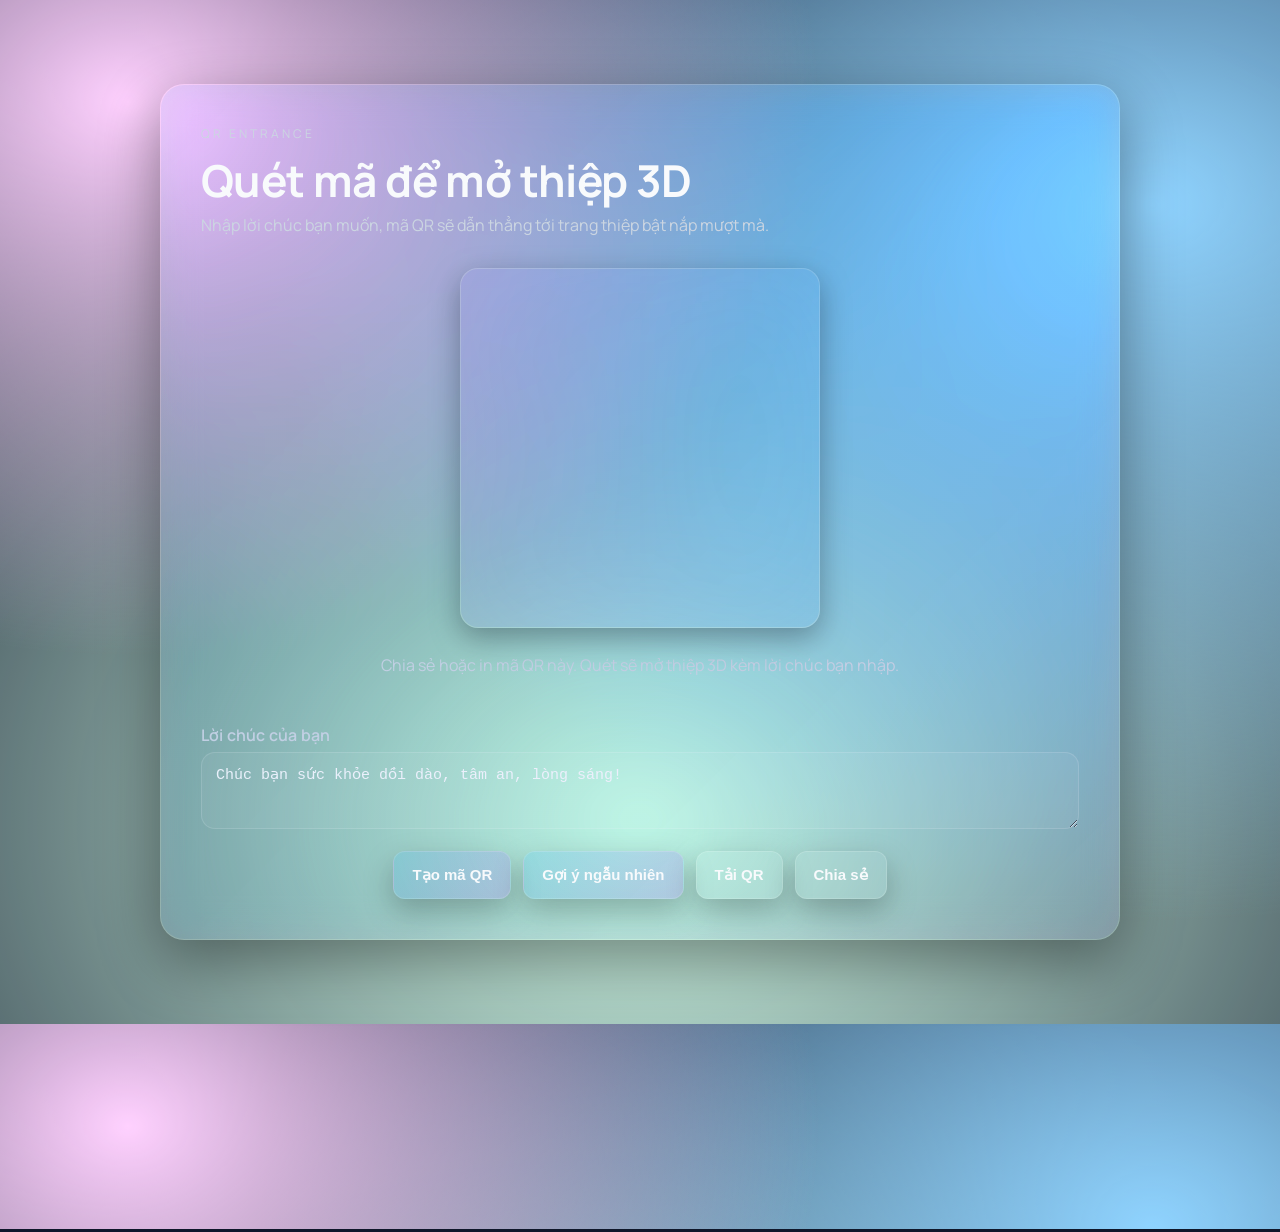
==== index.html @ 57ef8242 "InitProject" ====
﻿<!doctype html>
<html lang="vi">
<head>
  <meta charset="UTF-8" />
  <meta name="viewport" content="width=device-width, initial-scale=1.0" />
  <title>QR dẫn tới thiệp 3D</title>
  <link rel="preconnect" href="https://api.qrserver.com" />
  <link rel="stylesheet" href="style.css" />
</head>
<body data-page="gate">
  <main class="scene gate">
    <div class="glow"></div>
    <section class="card gate-card">
      <header>
        <p class="eyebrow">QR entrance</p>
        <h1>Quét mã để mở thiệp 3D</h1>
        <p class="sub">Nhập lời chúc bạn muốn, mã QR sẽ dẫn thẳng tới trang thiệp bật nắp mượt mà.</p>
      </header>

      <div class="qr-panel gate-panel">
        <div class="qr-frame large">
          <img id="qrOnlyImg" alt="QR tới thiệp" loading="lazy" />
          <div class="halo"></div>
        </div>
        <p class="hint center">Chia sẻ hoặc in mã QR này. Quét sẽ mở thiệp 3D kèm lời chúc bạn nhập.</p>
      </div>

      <div class="custom-box">
        <label for="customMsg">Lời chúc của bạn</label>
        <textarea id="customMsg" rows="3" placeholder="Nhập lời chúc..."></textarea>
      </div>

      <div class="controls">
        <button id="createBtn">Tạo mã QR</button>
        <button id="shuffleBtn">Gợi ý ngẫu nhiên</button>
        <button id="downloadBtn" class="ghost">Tải QR</button>
        <button id="shareBtn" class="ghost">Chia sẻ</button>
      </div>
    </section>
  </main>

  <script src="main.js" type="module"></script>
</body>
</html>
---- style.css ----
﻿@import url("https://fonts.googleapis.com/css2?family=Manrope:wght@400;600;700&display=swap");

:root {
  --bg: radial-gradient(120% 120% at 10% 10%, #ffd1ff 0, transparent 45%),
        radial-gradient(140% 140% at 90% 20%, #8fd3ff 0, transparent 50%),
        radial-gradient(160% 160% at 50% 80%, #d4ffea 0, transparent 55%),
        #0f172a;
  --card: rgba(255, 255, 255, 0.07);
  --border: rgba(255, 255, 255, 0.15);
  --text: #f8fafc;
  --muted: #cbd5e1;
  --accent: #38bdf8;
  --accent-2: #a855f7;
  --shadow: 0 20px 60px rgba(0, 0, 0, 0.4);
  --radius: 24px;
  --blur: saturate(140%) blur(30px);
  --speed: 480ms;
}

* { box-sizing: border-box; }

body {
  margin: 0;
  min-height: 100vh;
  font-family: "Manrope", "Segoe UI", system-ui, -apple-system, sans-serif;
  background: var(--bg);
  color: var(--text);
  display: grid;
  place-items: center;
  overflow: hidden;
}

.scene {
  position: relative;
  width: min(1100px, 92vw);
  padding: 64px 24px;
  display: grid;
  place-items: center;
}

.scene.gate { padding: 84px 24px; }
.scene.card-scene { padding: 70px 16px; }

.glow {
  position: absolute;
  inset: -20%;
  filter: var(--blur);
  opacity: 0.6;
  animation: drift 16s ease-in-out infinite alternate;
  pointer-events: none;
}

.card {
  position: relative;
  width: min(960px, 100%);
  background: var(--card);
  border: 1px solid var(--border);
  border-radius: var(--radius);
  box-shadow: var(--shadow);
  padding: 40px;
  backdrop-filter: blur(18px) saturate(160%);
  overflow: hidden;
  isolation: isolate;
  animation: float 8s ease-in-out infinite;
}

.card::after {
  content: "";
  position: absolute;
  inset: 0;
  background: linear-gradient(135deg, rgba(56, 189, 248, 0.15), rgba(168, 85, 247, 0.12));
  opacity: 0.7;
  pointer-events: none;
}

header { position: relative; z-index: 2; }
header h1 { margin: 8px 0 4px; font-size: clamp(32px, 4vw, 44px); letter-spacing: -0.6px; }
header .eyebrow { text-transform: uppercase; letter-spacing: 3px; font-size: 12px; color: var(--muted); margin: 0; }
header .sub { margin: 0; color: var(--muted); max-width: 680px; }

.qr-panel {
  position: relative;
  margin: 32px 0;
  display: flex;
  flex-direction: column;
  align-items: center;
  gap: 16px;
}

.qr-frame {
  position: relative;
  width: 320px;
  aspect-ratio: 1;
  border-radius: 18px;
  background: rgba(255, 255, 255, 0.04);
  border: 1px solid var(--border);
  display: grid;
  place-items: center;
  overflow: hidden;
  box-shadow: 0 10px 30px rgba(0, 0, 0, 0.35);
}
.qr-frame.large { width: 360px; }

.qr-frame img {
  width: 86%;
  height: 86%;
  object-fit: contain;
  filter: drop-shadow(0 10px 20px rgba(0, 0, 0, 0.35));
  opacity: 0;
  transform: translateY(10px) scale(0.96);
  transition: opacity var(--speed) ease, transform var(--speed) ease;
}

.qr-frame img.visible { opacity: 1; transform: translateY(0) scale(1); }

.qr-frame .halo {
  position: absolute;
  inset: -20%;
  background: conic-gradient(from 90deg, rgba(56, 189, 248, 0.2), rgba(168, 85, 247, 0.15), rgba(56, 189, 248, 0.2));
  filter: blur(70px);
  animation: spin 14s linear infinite;
  pointer-events: none;
}

.gate-text { position: relative; z-index: 2; }
.gate-text .muted { margin: 0 0 10px; color: var(--muted); letter-spacing: 0.2px; }
.link-pill {
  display: inline-block;
  padding: 12px 14px;
  border-radius: 12px;
  background: rgba(255, 255, 255, 0.06);
  border: 1px solid var(--border);
  font-family: "SFMono-Regular", Consolas, "Liberation Mono", monospace;
  color: var(--text);
  word-break: break-all;
  min-height: 46px;
}

.hint { color: var(--muted); margin-top: 10px; }
.hint.center { text-align: center; max-width: 520px; }

.custom-box {
  margin: 10px 0 22px;
  display: grid;
  gap: 6px;
}

.custom-box label { color: var(--muted); font-weight: 600; letter-spacing: 0.2px; }
.custom-box textarea {
  width: 100%;
  border-radius: 14px;
  border: 1px solid var(--border);
  background: rgba(255, 255, 255, 0.05);
  color: var(--text);
  padding: 12px 14px;
  font-size: 15px;
  resize: vertical;
  min-height: 72px;
}
.custom-box textarea:focus { outline: 2px solid rgba(56, 189, 248, 0.4); }

.wish {
  position: relative;
  padding: 22px 24px;
  border-radius: 18px;
  background: rgba(255, 255, 255, 0.05);
  border: 1px solid var(--border);
  min-height: 120px;
  font-size: clamp(20px, 2.4vw, 26px);
  line-height: 1.5;
  display: flex;
  align-items: center;
  overflow: hidden;
}

.wish #wishText { display: inline-block; opacity: 0; transform: translateY(8px); transition: opacity var(--speed) ease, transform var(--speed) ease; }
.wish.show #wishText { opacity: 1; transform: translateY(0); }

.cursor {
  width: 14px;
  height: 32px;
  margin-left: 6px;
  background: linear-gradient(180deg, #38bdf8, #a855f7);
  border-radius: 6px;
  animation: blink 1s steps(2, start) infinite;
  opacity: 0.8;
}

.controls {
  display: flex;
  flex-wrap: wrap;
  gap: 12px;
  position: relative;
  z-index: 2;
  justify-content: center;
}

button {
  border: 1px solid var(--border);
  background: linear-gradient(120deg, rgba(56, 189, 248, 0.2), rgba(168, 85, 247, 0.2));
  color: var(--text);
  padding: 14px 18px;
  border-radius: 12px;
  font-size: 15px;
  font-weight: 600;
  cursor: pointer;
  transition: transform var(--speed) ease, box-shadow var(--speed) ease, border-color var(--speed) ease;
  box-shadow: 0 12px 30px rgba(0, 0, 0, 0.25);
}

button:hover { transform: translateY(-2px) scale(1.01); border-color: rgba(255, 255, 255, 0.4); }
button:active { transform: translateY(0); }
button.ghost { background: rgba(255, 255, 255, 0.05); }

/* 3D card */
.card3d {
  position: relative;
  width: min(520px, 90vw);
  height: min(340px, 72vh);
  perspective: 1800px;
  display: grid;
  place-items: center;
  cursor: pointer;
}

.card-outer {
  position: relative;
  width: 100%;
  height: 100%;
  transform-style: preserve-3d;
  transition: transform 1.2s cubic-bezier(0.23, 1, 0.32, 1);
  transform: rotateX(6deg) rotateY(-8deg);
}

.card3d.open #cardOuter {
  transform: rotateX(0deg) rotateY(-26deg) translateX(-6px);
}

.card-front, .card-inner {
  position: absolute;
  inset: 0;
  border-radius: 18px;
  overflow: hidden;
  backface-visibility: hidden;
  box-shadow: 0 20px 60px rgba(0, 0, 0, 0.35);
}

.card-front {
  background: linear-gradient(135deg, #fbc2ff, #98c1ff);
  transform-origin: left center;
  transform: rotateY(0deg);
  transition: transform 1.2s cubic-bezier(0.23, 1, 0.32, 1);
  border: 1px solid rgba(255, 255, 255, 0.35);
}

.card3d.open .card-front { transform: rotateY(-175deg); }

.front-design {
  position: relative;
  width: 100%;
  height: 100%;
  display: grid;
  place-items: center;
  text-align: center;
  color: #0b1224;
  font-weight: 700;
  letter-spacing: 0.4px;
}

.front-design h2 { margin: 4px 0; font-size: 42px; }
.front-design p { margin: 0; opacity: 0.8; }
.tag {
  position: absolute;
  top: 18px;
  left: 18px;
  padding: 6px 10px;
  border-radius: 10px;
  background: rgba(255, 255, 255, 0.8);
  font-size: 13px;
  text-transform: uppercase;
  letter-spacing: 1px;
}

.shine {
  position: absolute;
  inset: -20%;
  background: radial-gradient(circle at 20% 20%, rgba(255, 255, 255, 0.35), transparent 45%),
              radial-gradient(circle at 80% 10%, rgba(255, 255, 255, 0.35), transparent 40%);
  mix-blend-mode: screen;
  animation: float 6s ease-in-out infinite;
}

.card-inner {
  background: linear-gradient(180deg, rgba(255, 255, 255, 0.9), rgba(255, 255, 255, 0.82));
  color: #0f172a;
  padding: 24px;
  transform: translateZ(-1px);
}

.letter {
  position: relative;
  width: 100%;
  height: 100%;
  background: #fdfdfd;
  border-radius: 14px;
  padding: 20px 22px;
  box-shadow: inset 0 0 0 1px rgba(15, 23, 42, 0.08), 0 10px 40px rgba(0, 0, 0, 0.12);
  opacity: 0;
  transform: translateY(14px);
  transition: opacity 0.6s ease 0.35s, transform 0.6s ease 0.35s;
}

.card3d.open .letter { opacity: 1; transform: translateY(0); }

.label { margin: 0 0 10px; font-weight: 700; color: #475569; letter-spacing: 0.4px; }
#letterText { margin: 0; font-size: 18px; line-height: 1.6; color: #111827; }

.spine {
  position: absolute;
  top: 0;
  bottom: 0;
  left: -1px;
  width: 10px;
  background: linear-gradient(90deg, rgba(0, 0, 0, 0.2), transparent 60%);
  border-radius: 10px;
  transform: translateZ(4px);
  pointer-events: none;
}

.open-hint {
  margin-top: 18px;
  background: rgba(255, 255, 255, 0.06);
  border: 1px dashed rgba(255, 255, 255, 0.35);
  color: var(--text);
  box-shadow: none;
}

.confetti {
  position: absolute;
  inset: -10%;
  background: radial-gradient(circle at 20% 30%, rgba(168, 85, 247, 0.18), transparent 32%),
              radial-gradient(circle at 80% 60%, rgba(56, 189, 248, 0.18), transparent 30%),
              radial-gradient(circle at 40% 80%, rgba(251, 191, 36, 0.18), transparent 26%);
  pointer-events: none;
  animation: drift 14s ease-in-out infinite alternate;
}

@keyframes drift {
  0% { transform: translate(-20px, -10px) scale(1); }
  100% { transform: translate(30px, 20px) scale(1.04); }
}

@keyframes float {
  0% { transform: translateY(0); }
  50% { transform: translateY(-10px); }
  100% { transform: translateY(0); }
}

@keyframes spin { to { transform: rotate(360deg); } }

@keyframes blink { 0%, 100% { opacity: 0; } 50% { opacity: 1; } }

@media (max-width: 860px) {
  .qr-panel { grid-template-columns: 1fr; justify-items: center; }
  .qr-frame { width: min(320px, 82vw); }
  .link-pill { width: 100%; }
}

@media (max-width: 560px) {
  body { padding: 20px 0; }
  .card { padding: 28px; }
  .controls { flex-direction: column; }
  button { width: 100%; text-align: center; }
  .custom-box textarea { width: 100%; }
  .card3d { height: 300px; }
  .front-design h2 { font-size: 34px; }
}
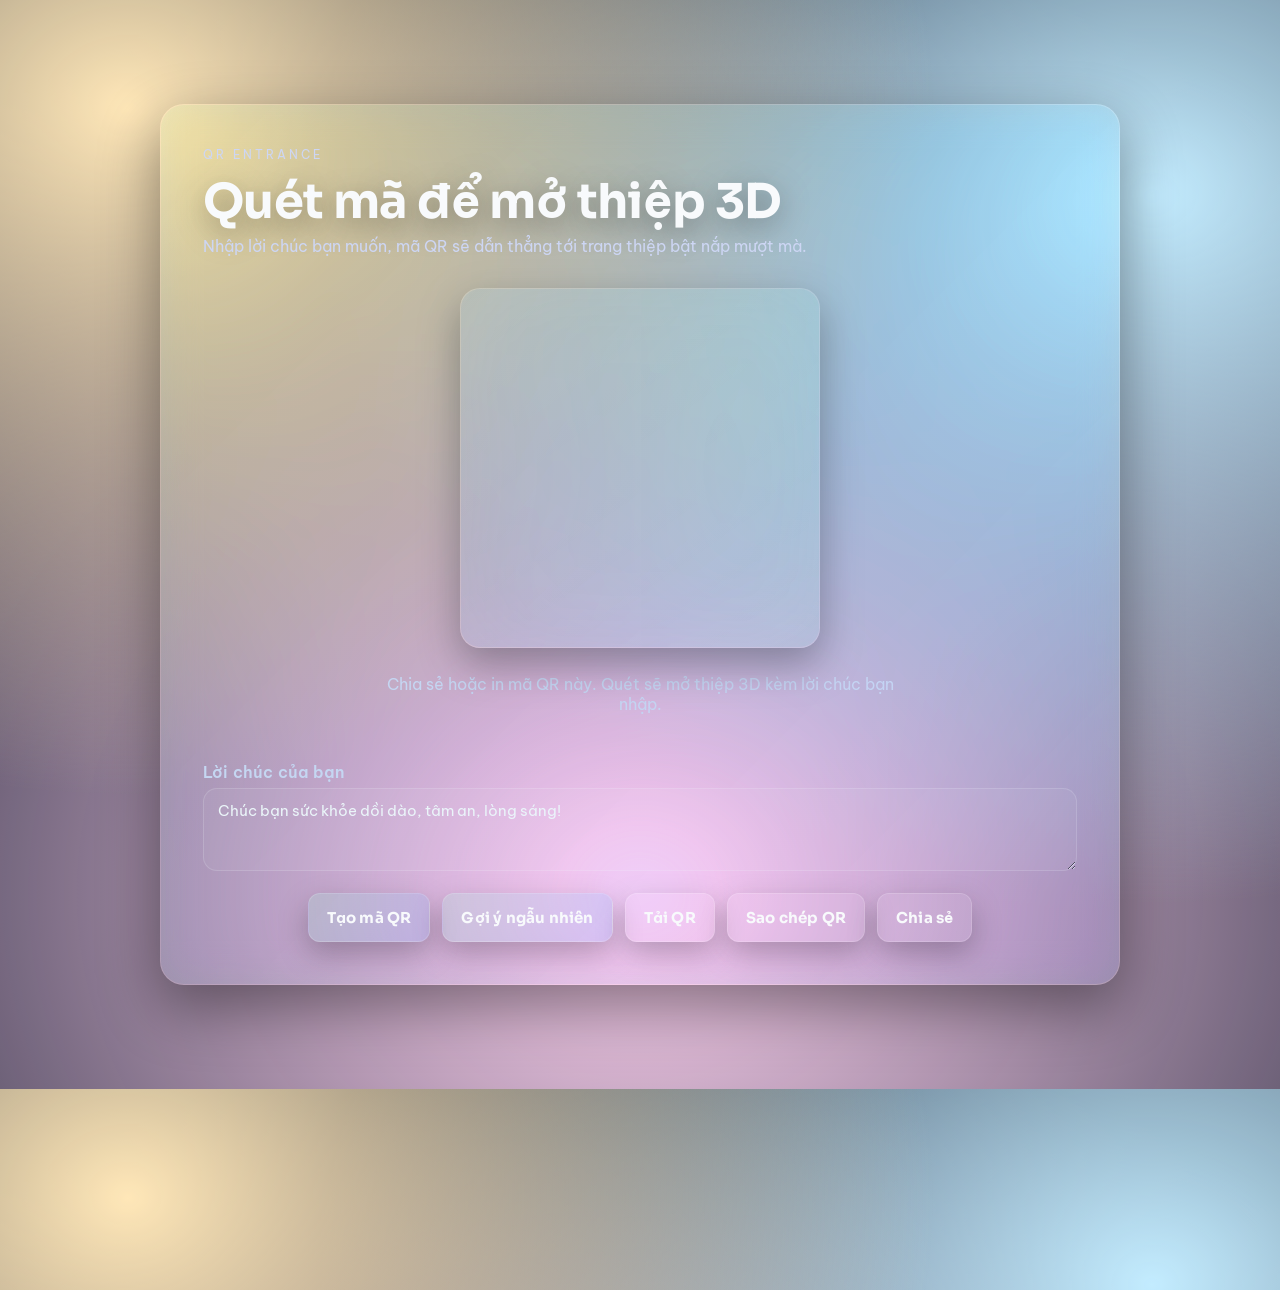
==== commit bcce22cf: "Add more serveral feature" ====
--- a/index.html
+++ b/index.html
@@ -34,11 +34,13 @@
         <button id="createBtn">Tạo mã QR</button>
         <button id="shuffleBtn">Gợi ý ngẫu nhiên</button>
         <button id="downloadBtn" class="ghost">Tải QR</button>
+        <button id="copyQrBtn" class="ghost">Sao chép QR</button>
         <button id="shareBtn" class="ghost">Chia sẻ</button>
       </div>
     </section>
   </main>
 
+  <div class="toast-stack" id="toastStack" aria-live="polite"></div>
   <script src="main.js" type="module"></script>
 </body>
 </html>
--- a/style.css
+++ b/style.css
@@ -1,20 +1,24 @@
-﻿@import url("https://fonts.googleapis.com/css2?family=Manrope:wght@400;600;700&display=swap");
+@import url("https://fonts.googleapis.com/css2?family=Be+Vietnam+Pro:wght@400;500;600;700&family=Sora:wght@500;600;700&display=swap");
 
 :root {
-  --bg: radial-gradient(120% 120% at 10% 10%, #ffd1ff 0, transparent 45%),
-        radial-gradient(140% 140% at 90% 20%, #8fd3ff 0, transparent 50%),
-        radial-gradient(160% 160% at 50% 80%, #d4ffea 0, transparent 55%),
+  --bg: radial-gradient(140% 140% at 10% 10%, #ffe7b8 0, transparent 45%),
+        radial-gradient(130% 130% at 90% 18%, #c3ecff 0, transparent 50%),
+        radial-gradient(160% 160% at 50% 82%, #ffd3f1 0, transparent 55%),
         #0f172a;
-  --card: rgba(255, 255, 255, 0.07);
-  --border: rgba(255, 255, 255, 0.15);
+  --card: rgba(255, 255, 255, 0.08);
+  --border: rgba(255, 255, 255, 0.16);
   --text: #f8fafc;
-  --muted: #cbd5e1;
-  --accent: #38bdf8;
-  --accent-2: #a855f7;
-  --shadow: 0 20px 60px rgba(0, 0, 0, 0.4);
+  --muted: #cdd6f4;
+  --accent: #9ef7d2;
+  --accent-2: #6fa8ff;
+  --accent-3: #f58fb1;
+  --shadow: 0 22px 60px rgba(0, 0, 0, 0.42);
   --radius: 24px;
-  --blur: saturate(140%) blur(30px);
-  --speed: 480ms;
+  --blur: saturate(160%) blur(28px);
+  --speed: 520ms;
+  --display-font: "Sora", "Be Vietnam Pro", "Segoe UI", system-ui, -apple-system, sans-serif;
+  --body-font: "Be Vietnam Pro", "Segoe UI", system-ui, -apple-system, sans-serif;
+  --paper: #fffdf6;
 }
 
 * { box-sizing: border-box; }
@@ -22,24 +26,25 @@
 body {
   margin: 0;
   min-height: 100vh;
-  font-family: "Manrope", "Segoe UI", system-ui, -apple-system, sans-serif;
+  font-family: var(--body-font);
   background: var(--bg);
   color: var(--text);
   display: grid;
   place-items: center;
   overflow: hidden;
+  padding: 12px;
 }
 
 .scene {
   position: relative;
-  width: min(1100px, 92vw);
-  padding: 64px 24px;
+  width: min(1100px, 94vw);
+  padding: 72px 24px;
   display: grid;
   place-items: center;
 }
 
-.scene.gate { padding: 84px 24px; }
-.scene.card-scene { padding: 70px 16px; }
+.scene.gate { padding: 92px 28px; }
+.scene.card-scene { padding: 70px 18px; }
 
 .glow {
   position: absolute;
@@ -57,25 +62,37 @@
   border: 1px solid var(--border);
   border-radius: var(--radius);
   box-shadow: var(--shadow);
-  padding: 40px;
+  padding: 42px;
   backdrop-filter: blur(18px) saturate(160%);
   overflow: hidden;
   isolation: isolate;
-  animation: float 8s ease-in-out infinite;
+  animation: float 9s ease-in-out infinite;
 }
 
 .card::after {
   content: "";
   position: absolute;
   inset: 0;
-  background: linear-gradient(135deg, rgba(56, 189, 248, 0.15), rgba(168, 85, 247, 0.12));
+  background: linear-gradient(135deg, rgba(158, 247, 210, 0.2), rgba(111, 168, 255, 0.16));
   opacity: 0.7;
   pointer-events: none;
 }
 
 header { position: relative; z-index: 2; }
-header h1 { margin: 8px 0 4px; font-size: clamp(32px, 4vw, 44px); letter-spacing: -0.6px; }
-header .eyebrow { text-transform: uppercase; letter-spacing: 3px; font-size: 12px; color: var(--muted); margin: 0; }
+header h1 {
+  margin: 8px 0 4px;
+  font-size: clamp(34px, 4.4vw, 48px);
+  letter-spacing: -0.6px;
+  font-family: var(--display-font);
+  text-shadow: 0 8px 30px rgba(0, 0, 0, 0.35);
+}
+header .eyebrow {
+  text-transform: uppercase;
+  letter-spacing: 3px;
+  font-size: 12px;
+  color: var(--muted);
+  margin: 0;
+}
 header .sub { margin: 0; color: var(--muted); max-width: 680px; }
 
 .qr-panel {
@@ -89,15 +106,15 @@
 
 .qr-frame {
   position: relative;
-  width: 320px;
+  width: 340px;
   aspect-ratio: 1;
-  border-radius: 18px;
-  background: rgba(255, 255, 255, 0.04);
+  border-radius: 20px;
+  background: linear-gradient(145deg, rgba(255, 255, 255, 0.08), rgba(255, 255, 255, 0.03));
   border: 1px solid var(--border);
   display: grid;
   place-items: center;
   overflow: hidden;
-  box-shadow: 0 10px 30px rgba(0, 0, 0, 0.35);
+  box-shadow: 0 16px 40px rgba(0, 0, 0, 0.35);
 }
 .qr-frame.large { width: 360px; }
 
@@ -116,24 +133,10 @@
 .qr-frame .halo {
   position: absolute;
   inset: -20%;
-  background: conic-gradient(from 90deg, rgba(56, 189, 248, 0.2), rgba(168, 85, 247, 0.15), rgba(56, 189, 248, 0.2));
+  background: conic-gradient(from 90deg, rgba(158, 247, 210, 0.2), rgba(111, 168, 255, 0.18), rgba(158, 247, 210, 0.2));
   filter: blur(70px);
   animation: spin 14s linear infinite;
   pointer-events: none;
-}
-
-.gate-text { position: relative; z-index: 2; }
-.gate-text .muted { margin: 0 0 10px; color: var(--muted); letter-spacing: 0.2px; }
-.link-pill {
-  display: inline-block;
-  padding: 12px 14px;
-  border-radius: 12px;
-  background: rgba(255, 255, 255, 0.06);
-  border: 1px solid var(--border);
-  font-family: "SFMono-Regular", Consolas, "Liberation Mono", monospace;
-  color: var(--text);
-  word-break: break-all;
-  min-height: 46px;
 }
 
 .hint { color: var(--muted); margin-top: 10px; }
@@ -156,8 +159,9 @@
   font-size: 15px;
   resize: vertical;
   min-height: 72px;
-}
-.custom-box textarea:focus { outline: 2px solid rgba(56, 189, 248, 0.4); }
+  font-family: var(--body-font);
+}
+.custom-box textarea:focus { outline: 2px solid rgba(111, 168, 255, 0.4); }
 
 .wish {
   position: relative;
@@ -180,7 +184,7 @@
   width: 14px;
   height: 32px;
   margin-left: 6px;
-  background: linear-gradient(180deg, #38bdf8, #a855f7);
+  background: linear-gradient(180deg, #9ef7d2, #6fa8ff);
   border-radius: 6px;
   animation: blink 1s steps(2, start) infinite;
   opacity: 0.8;
@@ -197,14 +201,16 @@
 
 button {
   border: 1px solid var(--border);
-  background: linear-gradient(120deg, rgba(56, 189, 248, 0.2), rgba(168, 85, 247, 0.2));
+  background: linear-gradient(120deg, rgba(158, 247, 210, 0.2), rgba(111, 168, 255, 0.2));
   color: var(--text);
   padding: 14px 18px;
   border-radius: 12px;
   font-size: 15px;
-  font-weight: 600;
+  font-weight: 700;
+  font-family: var(--display-font);
+  letter-spacing: 0.2px;
   cursor: pointer;
-  transition: transform var(--speed) ease, box-shadow var(--speed) ease, border-color var(--speed) ease;
+  transition: transform var(--speed) ease, box-shadow var(--speed) ease, border-color var(--speed) ease, background 220ms ease;
   box-shadow: 0 12px 30px rgba(0, 0, 0, 0.25);
 }
 
@@ -212,14 +218,44 @@
 button:active { transform: translateY(0); }
 button.ghost { background: rgba(255, 255, 255, 0.05); }
 
-/* 3D card */
+/* Toasts */
+.toast-stack {
+  position: fixed;
+  top: 26px;
+  right: 26px;
+  display: grid;
+  gap: 10px;
+  z-index: 40;
+  pointer-events: none;
+}
+
+.toast {
+  min-width: 220px;
+  padding: 12px 14px;
+  border-radius: 12px;
+  background: rgba(15, 23, 42, 0.82);
+  border: 1px solid rgba(255, 255, 255, 0.08);
+  color: #e2e8f0;
+  box-shadow: 0 12px 30px rgba(0, 0, 0, 0.3);
+  transform: translateY(-10px);
+  opacity: 0;
+  transition: transform 260ms ease, opacity 260ms ease;
+  pointer-events: auto;
+}
+.toast.show { opacity: 1; transform: translateY(0); }
+.toast.success { border-left: 4px solid #9ef7d2; }
+.toast.warn { border-left: 4px solid #fbbf24; }
+.toast.error { border-left: 4px solid #fb7185; }
+
+/* 3D envelope card */
 .card3d {
   position: relative;
-  width: min(520px, 90vw);
-  height: min(340px, 72vh);
-  perspective: 1800px;
+  width: min(560px, 94vw);
+  height: min(420px, 78vh);
+  perspective: 2000px;
   display: grid;
   place-items: center;
+  gap: 14px;
   cursor: pointer;
 }
 
@@ -228,108 +264,147 @@
   width: 100%;
   height: 100%;
   transform-style: preserve-3d;
-  transition: transform 1.2s cubic-bezier(0.23, 1, 0.32, 1);
+  transition: transform 1.05s cubic-bezier(0.23, 1, 0.32, 1);
   transform: rotateX(6deg) rotateY(-8deg);
 }
 
 .card3d.open #cardOuter {
-  transform: rotateX(0deg) rotateY(-26deg) translateX(-6px);
-}
-
-.card-front, .card-inner {
+  transform: rotateX(0deg) rotateY(-18deg) translateX(-4px);
+}
+
+.envelope {
   position: absolute;
   inset: 0;
+  border-radius: 26px;
+  background: linear-gradient(145deg, rgba(255, 255, 255, 0.16), rgba(255, 255, 255, 0.05));
+  border: 1px solid rgba(255, 255, 255, 0.08);
+  backdrop-filter: blur(16px) saturate(140%);
+  overflow: visible;
+  box-shadow: var(--shadow);
+}
+
+.envelope-body {
+  position: absolute;
+  inset: 12% 10% 10% 10%;
+  background: linear-gradient(135deg, #ffe0b5, #ffd0f0);
   border-radius: 18px;
+  box-shadow: inset 0 0 0 1px rgba(15, 23, 42, 0.08), 0 15px 40px rgba(0, 0, 0, 0.18);
+}
+
+.envelope-body::after {
+  content: "";
+  position: absolute;
+  inset: -22% 0 auto 0;
+  height: 62%;
+  background: linear-gradient(135deg, #fff1c9, #ffcfe6);
+  clip-path: polygon(0 0, 100% 0, 50% 100%);
+  filter: drop-shadow(0 14px 18px rgba(0, 0, 0, 0.08));
+}
+
+.envelope-flap {
+  position: absolute;
+  inset: 6% 8% auto 8%;
+  height: 48%;
+  background: linear-gradient(135deg, #f9c270, #f38db0);
+  clip-path: polygon(0 0, 100% 0, 50% 100%);
+  transform-origin: top center;
+  transform: rotateX(0deg);
+  transition: transform 1s cubic-bezier(0.18, 0.9, 0.32, 1.1);
+  box-shadow: 0 20px 30px rgba(0, 0, 0, 0.16);
+}
+
+.card3d.open .envelope-flap {
+  transform: rotateX(-170deg) translateZ(3px);
+}
+
+.wax-seal {
+  position: absolute;
+  top: 44%;
+  left: 50%;
+  width: 78px;
+  height: 78px;
+  transform: translate(-50%, -50%) translateZ(12px);
+  border-radius: 50%;
+  background:
+    radial-gradient(circle at 30% 35%, rgba(255, 255, 255, 0.7), transparent 50%),
+    radial-gradient(circle at 70% 70%, rgba(255, 255, 255, 0.3), transparent 50%),
+    linear-gradient(135deg, #f58fb1, #d94f68);
+  box-shadow: 0 12px 22px rgba(0, 0, 0, 0.28), inset 0 0 12px rgba(255, 255, 255, 0.18);
+  display: grid;
+  place-items: center;
+  color: #fff5f5;
+  font-family: var(--display-font);
+  font-size: 22px;
+  letter-spacing: 1px;
+  transition: transform 0.6s ease, filter 0.6s ease;
+}
+
+.wax-seal::after {
+  content: "";
+  position: absolute;
+  inset: 12%;
+  border-radius: 50%;
+  border: 2px dashed rgba(255, 255, 255, 0.4);
+}
+
+.card3d.open .wax-seal {
+  transform: translate(-50%, -50%) translateZ(12px) scale(0.92);
+  filter: drop-shadow(0 10px 18px rgba(0, 0, 0, 0.25));
+}
+
+.letter {
+  position: absolute;
+  left: 18%;
+  right: 18%;
+  bottom: 12%;
+  height: var(--letter-height, 200px);
+  background: var(--paper);
+  border-radius: 14px 14px 12px 12px;
+  padding: 18px 20px 22px;
+  box-shadow: 0 12px 40px rgba(0, 0, 0, 0.18), inset 0 0 0 1px rgba(15, 23, 42, 0.08);
+  transform: translateY(62%);
+  opacity: 0;
+  transition: transform 1s cubic-bezier(0.19, 1, 0.32, 1), opacity 0.6s ease 0.2s, filter 0.8s ease;
   overflow: hidden;
-  backface-visibility: hidden;
-  box-shadow: 0 20px 60px rgba(0, 0, 0, 0.35);
-}
-
-.card-front {
-  background: linear-gradient(135deg, #fbc2ff, #98c1ff);
-  transform-origin: left center;
-  transform: rotateY(0deg);
-  transition: transform 1.2s cubic-bezier(0.23, 1, 0.32, 1);
-  border: 1px solid rgba(255, 255, 255, 0.35);
-}
-
-.card3d.open .card-front { transform: rotateY(-175deg); }
-
-.front-design {
-  position: relative;
-  width: 100%;
-  height: 100%;
-  display: grid;
-  place-items: center;
-  text-align: center;
-  color: #0b1224;
+}
+
+.card3d.open .letter {
+  transform: translateY(-6%);
+  opacity: 1;
+  filter: drop-shadow(0 22px 40px rgba(0, 0, 0, 0.22));
+}
+
+.letter::before {
+  content: "";
+  position: absolute;
+  inset: 0;
+  background: linear-gradient(180deg, rgba(255, 232, 199, 0.18), transparent 32%);
+  pointer-events: none;
+}
+
+.label {
+  margin: 0 0 10px;
   font-weight: 700;
+  color: #475569;
   letter-spacing: 0.4px;
-}
-
-.front-design h2 { margin: 4px 0; font-size: 42px; }
-.front-design p { margin: 0; opacity: 0.8; }
-.tag {
-  position: absolute;
-  top: 18px;
-  left: 18px;
-  padding: 6px 10px;
-  border-radius: 10px;
-  background: rgba(255, 255, 255, 0.8);
-  font-size: 13px;
-  text-transform: uppercase;
-  letter-spacing: 1px;
-}
-
-.shine {
-  position: absolute;
-  inset: -20%;
-  background: radial-gradient(circle at 20% 20%, rgba(255, 255, 255, 0.35), transparent 45%),
-              radial-gradient(circle at 80% 10%, rgba(255, 255, 255, 0.35), transparent 40%);
-  mix-blend-mode: screen;
-  animation: float 6s ease-in-out infinite;
-}
-
-.card-inner {
-  background: linear-gradient(180deg, rgba(255, 255, 255, 0.9), rgba(255, 255, 255, 0.82));
-  color: #0f172a;
-  padding: 24px;
-  transform: translateZ(-1px);
-}
-
-.letter {
-  position: relative;
-  width: 100%;
-  height: 100%;
-  background: #fdfdfd;
-  border-radius: 14px;
-  padding: 20px 22px;
-  box-shadow: inset 0 0 0 1px rgba(15, 23, 42, 0.08), 0 10px 40px rgba(0, 0, 0, 0.12);
-  opacity: 0;
-  transform: translateY(14px);
-  transition: opacity 0.6s ease 0.35s, transform 0.6s ease 0.35s;
-}
-
-.card3d.open .letter { opacity: 1; transform: translateY(0); }
-
-.label { margin: 0 0 10px; font-weight: 700; color: #475569; letter-spacing: 0.4px; }
-#letterText { margin: 0; font-size: 18px; line-height: 1.6; color: #111827; }
-
-.spine {
-  position: absolute;
-  top: 0;
-  bottom: 0;
-  left: -1px;
-  width: 10px;
-  background: linear-gradient(90deg, rgba(0, 0, 0, 0.2), transparent 60%);
-  border-radius: 10px;
-  transform: translateZ(4px);
-  pointer-events: none;
-}
+  font-family: var(--display-font);
+}
+
+#letterText {
+  margin: 0;
+  font-size: 18px;
+  line-height: 1.6;
+  color: #111827;
+  max-height: calc(100% - 38px);
+  overflow: auto;
+  padding-right: 6px;
+}
+
+.spine { display: none; }
 
 .open-hint {
-  margin-top: 18px;
-  background: rgba(255, 255, 255, 0.06);
+  margin-top: 8px;
+  background: rgba(255, 255, 255, 0.07);
   border: 1px dashed rgba(255, 255, 255, 0.35);
   color: var(--text);
   box-shadow: none;
@@ -338,9 +413,9 @@
 .confetti {
   position: absolute;
   inset: -10%;
-  background: radial-gradient(circle at 20% 30%, rgba(168, 85, 247, 0.18), transparent 32%),
-              radial-gradient(circle at 80% 60%, rgba(56, 189, 248, 0.18), transparent 30%),
-              radial-gradient(circle at 40% 80%, rgba(251, 191, 36, 0.18), transparent 26%);
+  background: radial-gradient(circle at 20% 30%, rgba(158, 247, 210, 0.22), transparent 32%),
+              radial-gradient(circle at 80% 60%, rgba(111, 168, 255, 0.22), transparent 30%),
+              radial-gradient(circle at 40% 80%, rgba(251, 191, 36, 0.22), transparent 26%);
   pointer-events: none;
   animation: drift 14s ease-in-out infinite alternate;
 }
@@ -364,14 +439,14 @@
   .qr-panel { grid-template-columns: 1fr; justify-items: center; }
   .qr-frame { width: min(320px, 82vw); }
   .link-pill { width: 100%; }
+  .card3d { height: 360px; }
 }
 
 @media (max-width: 560px) {
-  body { padding: 20px 0; }
+  body { padding: 18px 0; }
   .card { padding: 28px; }
   .controls { flex-direction: column; }
   button { width: 100%; text-align: center; }
   .custom-box textarea { width: 100%; }
-  .card3d { height: 300px; }
-  .front-design h2 { font-size: 34px; }
-}
+  .card3d { height: 320px; }
+}
